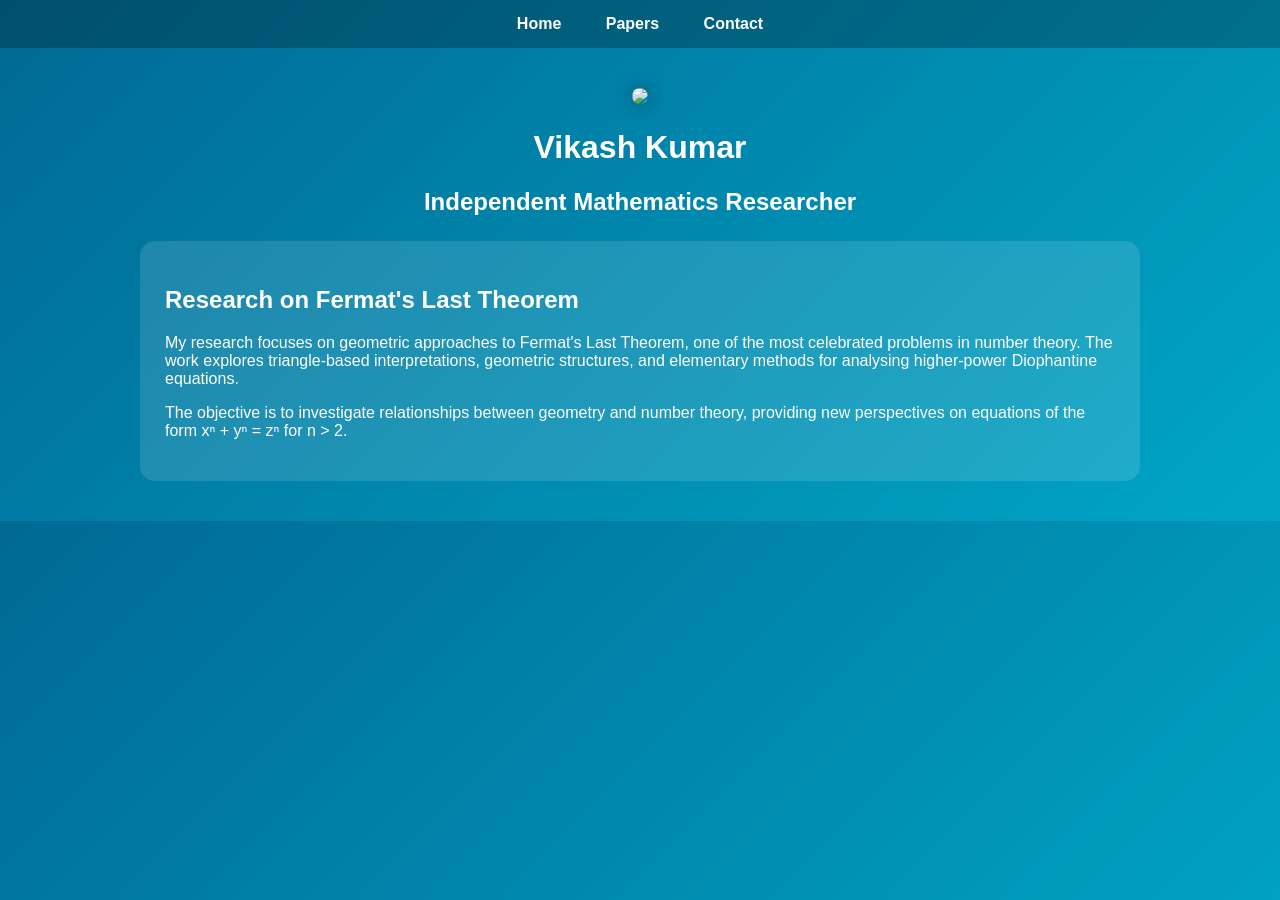
==== index.html @ 9c77d08a "Add files via upload" ====
<!DOCTYPE html>
<html><head><title>Vikash Kumar - Mathematics Research</title>
<link rel="stylesheet" href="style.css"></head>
<body>
<nav>
<a href="index.html">Home</a>
<a href="papers.html">Papers</a>
<a href="contact.html">Contact</a>
</nav>
<div class="container">
<div class="profile">
<img src="vikash_photo.png">
<h1>Vikash Kumar</h1>
<h2>Independent Mathematics Researcher</h2>
</div>
<div class="card">
<h2>Research on Fermat's Last Theorem</h2>
<p>
My research focuses on geometric approaches to Fermat's Last Theorem,
one of the most celebrated problems in number theory. The work explores
triangle-based interpretations, geometric structures, and elementary
methods for analysing higher-power Diophantine equations.
</p>
<p>
The objective is to investigate relationships between geometry and
number theory, providing new perspectives on equations of the form
xⁿ + yⁿ = zⁿ for n > 2.
</p>
</div>
</div>
</body></html>
---- style.css ----
body{
margin:0;
font-family:Arial,sans-serif;
background:linear-gradient(135deg,#006994,#00a6c7);
color:white;
}
nav{
background:rgba(0,0,0,0.25);
padding:15px;
text-align:center;
}
nav a{
color:white;
text-decoration:none;
margin:0 20px;
font-weight:bold;
}
.container{
max-width:1000px;
margin:auto;
padding:40px;
}
.profile{
text-align:center;
}
.profile img{
width:260px;
border-radius:20px;
box-shadow:0 0 20px rgba(0,0,0,.4);
}
.card{
background:rgba(255,255,255,.12);
padding:25px;
border-radius:15px;
margin-top:25px;
}
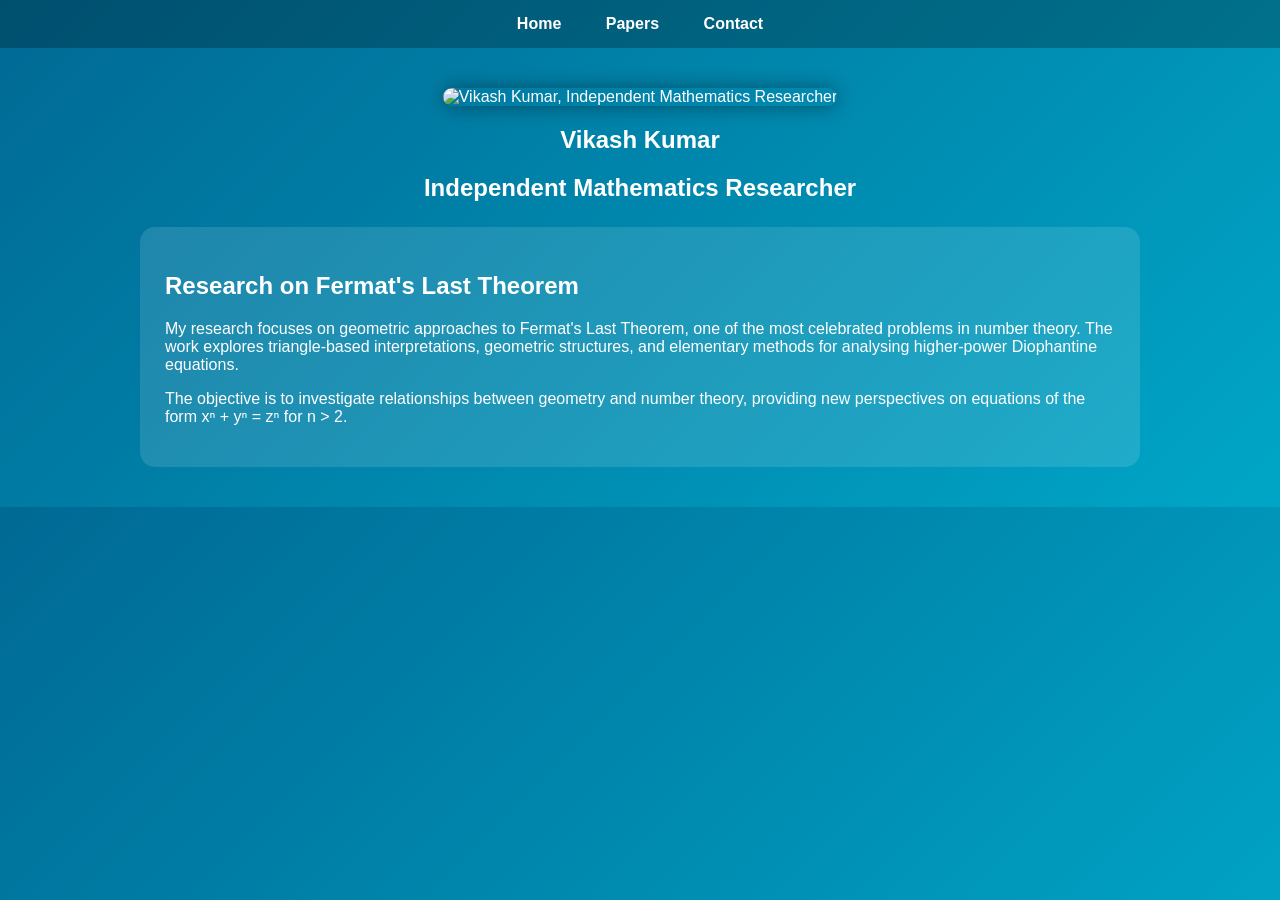
==== commit ee273a2d: "Improve HTML: add meta tags, semantic elements, alt text, and proper formatting" ====
--- a/index.html
+++ b/index.html
@@ -1,31 +1,43 @@
 <!DOCTYPE html>
-<html><head><title>Vikash Kumar - Mathematics Research</title>
-<link rel="stylesheet" href="style.css"></head>
-<body>
-<nav>
-<a href="index.html">Home</a>
-<a href="papers.html">Papers</a>
-<a href="contact.html">Contact</a>
-</nav>
-<div class="container">
-<div class="profile">
-<img src="vikash_photo.png">
-<h1>Vikash Kumar</h1>
-<h2>Independent Mathematics Researcher</h2>
-</div>
-<div class="card">
-<h2>Research on Fermat's Last Theorem</h2>
-<p>
-My research focuses on geometric approaches to Fermat's Last Theorem,
-one of the most celebrated problems in number theory. The work explores
-triangle-based interpretations, geometric structures, and elementary
-methods for analysing higher-power Diophantine equations.
-</p>
-<p>
-The objective is to investigate relationships between geometry and
-number theory, providing new perspectives on equations of the form
-xⁿ + yⁿ = zⁿ for n > 2.
-</p>
-</div>
-</div>
-</body></html>+<html lang="en">
+  <head>
+    <meta charset="UTF-8">
+    <meta name="viewport" content="width=device-width, initial-scale=1.0">
+    <meta name="description" content="Research on Fermat's Last Theorem and number theory by Vikash Kumar">
+    <meta name="author" content="Vikash Kumar">
+    <title>Vikash Kumar - Mathematics Research</title>
+    <link rel="stylesheet" href="style.css">
+  </head>
+  <body>
+    <header>
+      <nav>
+        <a href="index.html">Home</a>
+        <a href="papers.html">Papers</a>
+        <a href="contact.html">Contact</a>
+      </nav>
+    </header>
+    
+    <main class="container">
+      <section class="profile">
+        <img src="vikash_photo.png" alt="Vikash Kumar, Independent Mathematics Researcher">
+        <h1>Vikash Kumar</h1>
+        <h2>Independent Mathematics Researcher</h2>
+      </section>
+      
+      <article class="card">
+        <h2>Research on Fermat's Last Theorem</h2>
+        <p>
+          My research focuses on geometric approaches to Fermat's Last Theorem,
+          one of the most celebrated problems in number theory. The work explores
+          triangle-based interpretations, geometric structures, and elementary
+          methods for analysing higher-power Diophantine equations.
+        </p>
+        <p>
+          The objective is to investigate relationships between geometry and
+          number theory, providing new perspectives on equations of the form
+          xⁿ + yⁿ = zⁿ for n > 2.
+        </p>
+      </article>
+    </main>
+  </body>
+</html>
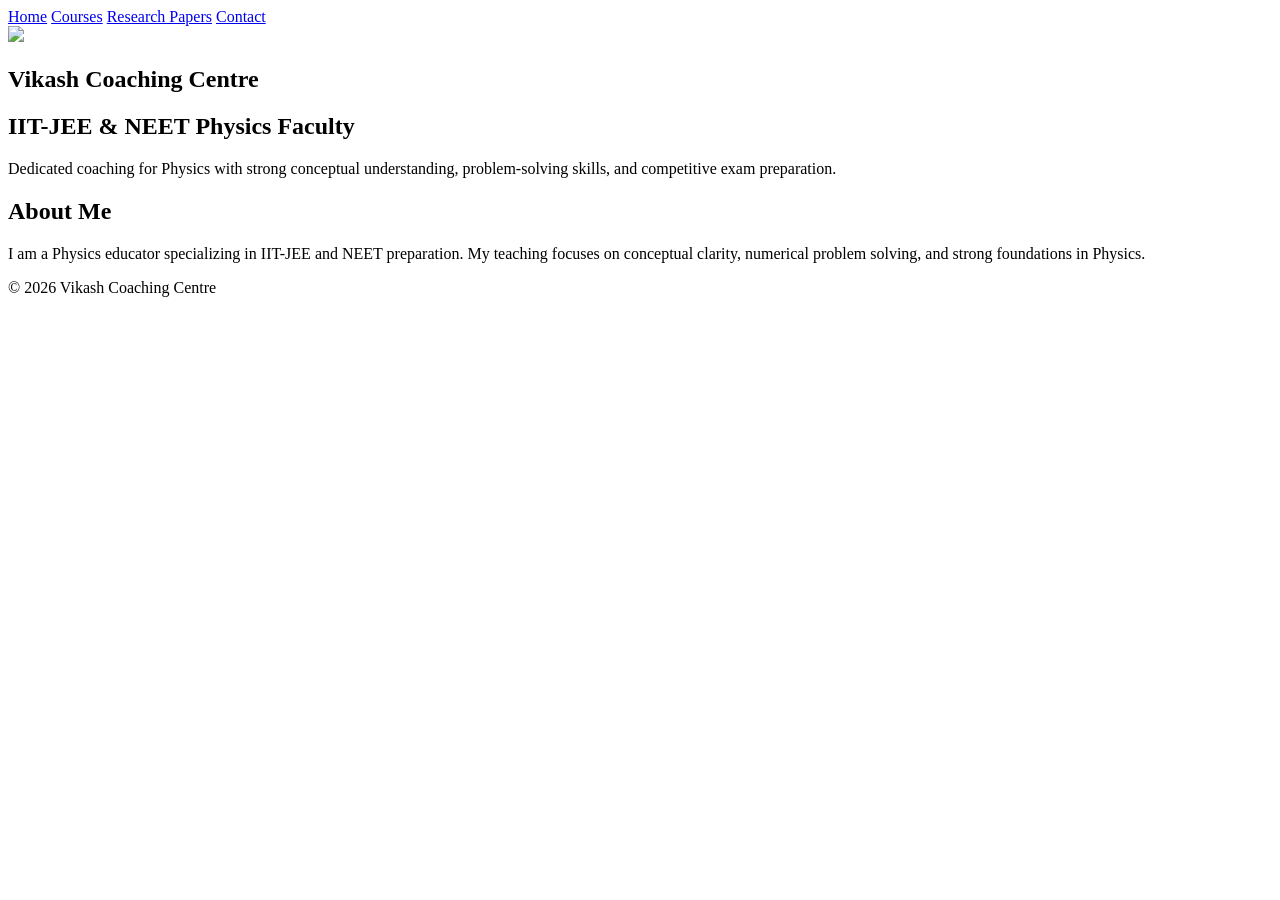
==== commit 870de926: "Add initial index.html for Vikash Coaching Centre" ====
--- a/index.html
+++ b/index.html
@@ -1,43 +1,53 @@
 <!DOCTYPE html>
-<html lang="en">
-  <head>
-    <meta charset="UTF-8">
-    <meta name="viewport" content="width=device-width, initial-scale=1.0">
-    <meta name="description" content="Research on Fermat's Last Theorem and number theory by Vikash Kumar">
-    <meta name="author" content="Vikash Kumar">
-    <title>Vikash Kumar - Mathematics Research</title>
-    <link rel="stylesheet" href="style.css">
-  </head>
-  <body>
-    <header>
-      <nav>
-        <a href="index.html">Home</a>
-        <a href="papers.html">Papers</a>
-        <a href="contact.html">Contact</a>
-      </nav>
-    </header>
-    
-    <main class="container">
-      <section class="profile">
-        <img src="vikash_photo.png" alt="Vikash Kumar, Independent Mathematics Researcher">
-        <h1>Vikash Kumar</h1>
-        <h2>Independent Mathematics Researcher</h2>
-      </section>
-      
-      <article class="card">
-        <h2>Research on Fermat's Last Theorem</h2>
-        <p>
-          My research focuses on geometric approaches to Fermat's Last Theorem,
-          one of the most celebrated problems in number theory. The work explores
-          triangle-based interpretations, geometric structures, and elementary
-          methods for analysing higher-power Diophantine equations.
-        </p>
-        <p>
-          The objective is to investigate relationships between geometry and
-          number theory, providing new perspectives on equations of the form
-          xⁿ + yⁿ = zⁿ for n > 2.
-        </p>
-      </article>
-    </main>
-  </body>
+<html>
+<head>
+<title>Vikash Coaching Centre</title>
+<link rel="stylesheet" href="css/style.css">
+</head>
+<body>
+
+<header>
+<nav>
+<a href="index.html">Home</a>
+<a href="courses.html">Courses</a>
+<a href="papers.html">Research Papers</a>
+<a href="contact.html">Contact</a>
+</nav>
+</header>
+
+<section class="hero">
+
+<img src="images/vikash.jpg" class="profile">
+
+<h1>Vikash Coaching Centre</h1>
+
+<h2>IIT-JEE & NEET Physics Faculty</h2>
+
+<p>
+Dedicated coaching for Physics with strong conceptual understanding,
+problem-solving skills, and competitive exam preparation.
+</p>
+
+</section>
+
+<div class="container">
+
+<div class="card">
+<h2>About Me</h2>
+
+<p>
+I am a Physics educator specializing in IIT-JEE and NEET preparation.
+My teaching focuses on conceptual clarity, numerical problem solving,
+and strong foundations in Physics.
+</p>
+
+</div>
+
+</div>
+
+<footer>
+© 2026 Vikash Coaching Centre
+</footer>
+
+</body>
 </html>
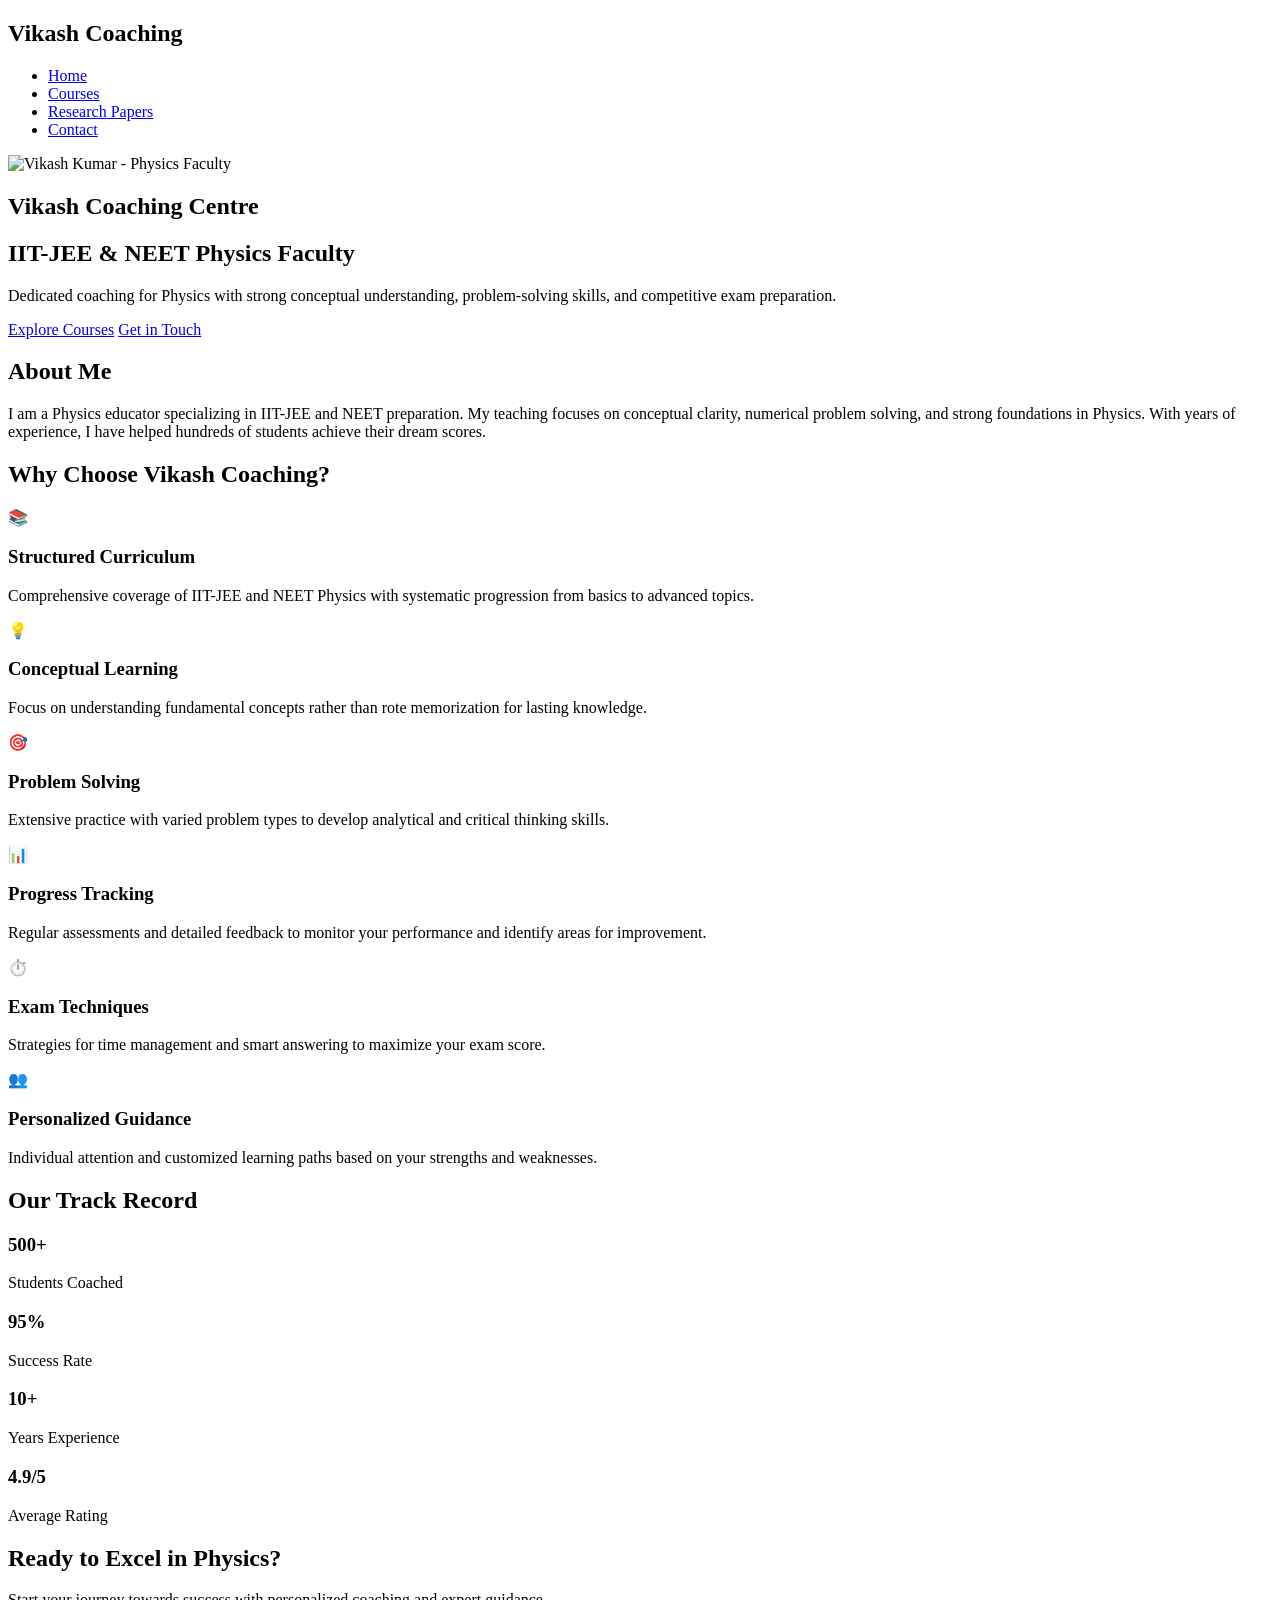
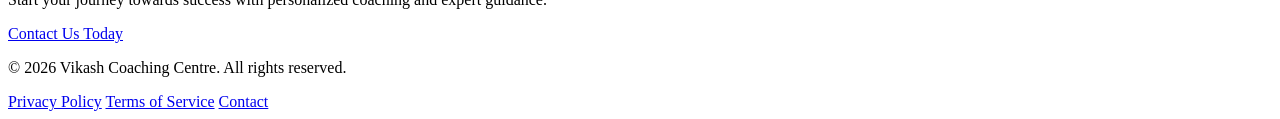
==== commit e206425b: "Enhance index.html with better structure, SEO, features section, and more content" ====
--- a/index.html
+++ b/index.html
@@ -1,53 +1,145 @@
 <!DOCTYPE html>
-<html>
+<html lang="en">
 <head>
-<title>Vikash Coaching Centre</title>
-<link rel="stylesheet" href="css/style.css">
+  <meta charset="UTF-8">
+  <meta name="viewport" content="width=device-width, initial-scale=1.0">
+  <meta name="description" content="Vikash Coaching Centre - Expert IIT-JEE and NEET Physics coaching with experienced faculty">
+  <meta name="keywords" content="IIT-JEE, NEET, Physics coaching, online classes">
+  <title>Vikash Coaching Centre - Physics Coaching for IIT-JEE & NEET</title>
+  <link rel="stylesheet" href="css/style.css">
 </head>
 <body>
 
-<header>
-<nav>
-<a href="index.html">Home</a>
-<a href="courses.html">Courses</a>
-<a href="papers.html">Research Papers</a>
-<a href="contact.html">Contact</a>
-</nav>
-</header>
+  <!-- Navigation Header -->
+  <header class="header">
+    <nav class="navbar">
+      <div class="logo">
+        <h1>Vikash Coaching</h1>
+      </div>
+      <ul class="nav-links">
+        <li><a href="index.html" class="active">Home</a></li>
+        <li><a href="courses.html">Courses</a></li>
+        <li><a href="papers.html">Research Papers</a></li>
+        <li><a href="contact.html">Contact</a></li>
+      </ul>
+    </nav>
+  </header>
 
-<section class="hero">
+  <!-- Hero Section -->
+  <section class="hero">
+    <div class="hero-content">
+      <img src="https://github.com/user-attachments/assets/19639b81-66ab-4726-9194-7c603d3123e2" alt="Vikash Kumar - Physics Faculty" class="profile-image">
+      
+      <div class="hero-text">
+        <h1>Vikash Coaching Centre</h1>
+        <h2>IIT-JEE & NEET Physics Faculty</h2>
+        <p>Dedicated coaching for Physics with strong conceptual understanding, problem-solving skills, and competitive exam preparation.</p>
+        <div class="cta-buttons">
+          <a href="courses.html" class="btn btn-primary">Explore Courses</a>
+          <a href="contact.html" class="btn btn-secondary">Get in Touch</a>
+        </div>
+      </div>
+    </div>
+  </section>
 
-<img src="images/vikash.jpg" class="profile">
+  <!-- Main Content -->
+  <main class="container">
+    
+    <!-- About Section -->
+    <section class="about-section">
+      <div class="card about-card">
+        <h2>About Me</h2>
+        <p>I am a Physics educator specializing in IIT-JEE and NEET preparation. My teaching focuses on conceptual clarity, numerical problem solving, and strong foundations in Physics. With years of experience, I have helped hundreds of students achieve their dream scores.</p>
+      </div>
+    </section>
 
-<h1>Vikash Coaching Centre</h1>
+    <!-- Features Section -->
+    <section class="features">
+      <h2>Why Choose Vikash Coaching?</h2>
+      <div class="features-grid">
+        
+        <div class="card feature-card">
+          <div class="feature-icon">📚</div>
+          <h3>Structured Curriculum</h3>
+          <p>Comprehensive coverage of IIT-JEE and NEET Physics with systematic progression from basics to advanced topics.</p>
+        </div>
 
-<h2>IIT-JEE & NEET Physics Faculty</h2>
+        <div class="card feature-card">
+          <div class="feature-icon">💡</div>
+          <h3>Conceptual Learning</h3>
+          <p>Focus on understanding fundamental concepts rather than rote memorization for lasting knowledge.</p>
+        </div>
 
-<p>
-Dedicated coaching for Physics with strong conceptual understanding,
-problem-solving skills, and competitive exam preparation.
-</p>
+        <div class="card feature-card">
+          <div class="feature-icon">🎯</div>
+          <h3>Problem Solving</h3>
+          <p>Extensive practice with varied problem types to develop analytical and critical thinking skills.</p>
+        </div>
 
-</section>
+        <div class="card feature-card">
+          <div class="feature-icon">📊</div>
+          <h3>Progress Tracking</h3>
+          <p>Regular assessments and detailed feedback to monitor your performance and identify areas for improvement.</p>
+        </div>
 
-<div class="container">
+        <div class="card feature-card">
+          <div class="feature-icon">⏱️</div>
+          <h3>Exam Techniques</h3>
+          <p>Strategies for time management and smart answering to maximize your exam score.</p>
+        </div>
 
-<div class="card">
-<h2>About Me</h2>
+        <div class="card feature-card">
+          <div class="feature-icon">👥</div>
+          <h3>Personalized Guidance</h3>
+          <p>Individual attention and customized learning paths based on your strengths and weaknesses.</p>
+        </div>
 
-<p>
-I am a Physics educator specializing in IIT-JEE and NEET preparation.
-My teaching focuses on conceptual clarity, numerical problem solving,
-and strong foundations in Physics.
-</p>
+      </div>
+    </section>
 
-</div>
+    <!-- Statistics Section -->
+    <section class="stats">
+      <h2>Our Track Record</h2>
+      <div class="stats-grid">
+        <div class="stat-card">
+          <h3>500+</h3>
+          <p>Students Coached</p>
+        </div>
+        <div class="stat-card">
+          <h3>95%</h3>
+          <p>Success Rate</p>
+        </div>
+        <div class="stat-card">
+          <h3>10+</h3>
+          <p>Years Experience</p>
+        </div>
+        <div class="stat-card">
+          <h3>4.9/5</h3>
+          <p>Average Rating</p>
+        </div>
+      </div>
+    </section>
 
-</div>
+    <!-- CTA Section -->
+    <section class="cta-section">
+      <h2>Ready to Excel in Physics?</h2>
+      <p>Start your journey towards success with personalized coaching and expert guidance.</p>
+      <a href="contact.html" class="btn btn-primary btn-large">Contact Us Today</a>
+    </section>
 
-<footer>
-© 2026 Vikash Coaching Centre
-</footer>
+  </main>
+
+  <!-- Footer -->
+  <footer class="footer">
+    <div class="footer-content">
+      <p>&copy; 2026 Vikash Coaching Centre. All rights reserved.</p>
+      <div class="footer-links">
+        <a href="#">Privacy Policy</a>
+        <a href="#">Terms of Service</a>
+        <a href="contact.html">Contact</a>
+      </div>
+    </div>
+  </footer>
 
 </body>
-</html>
+</html>
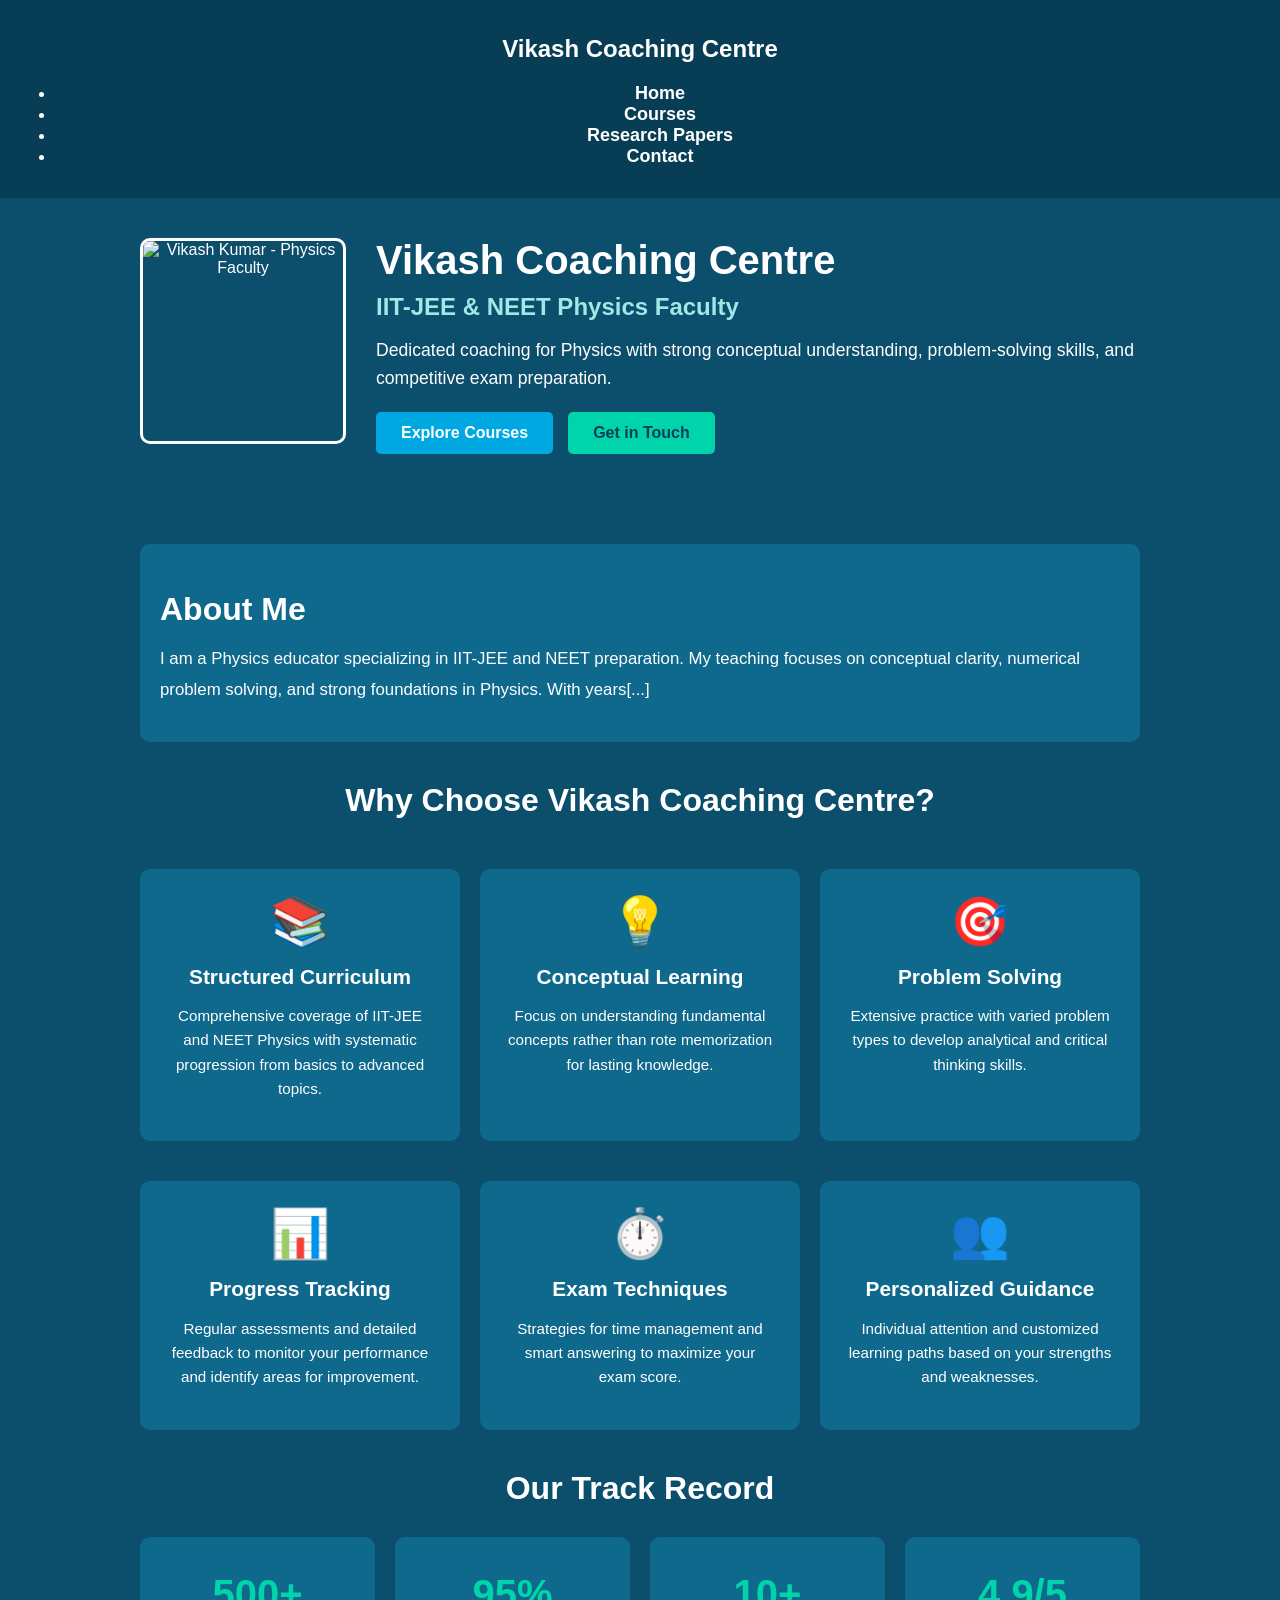
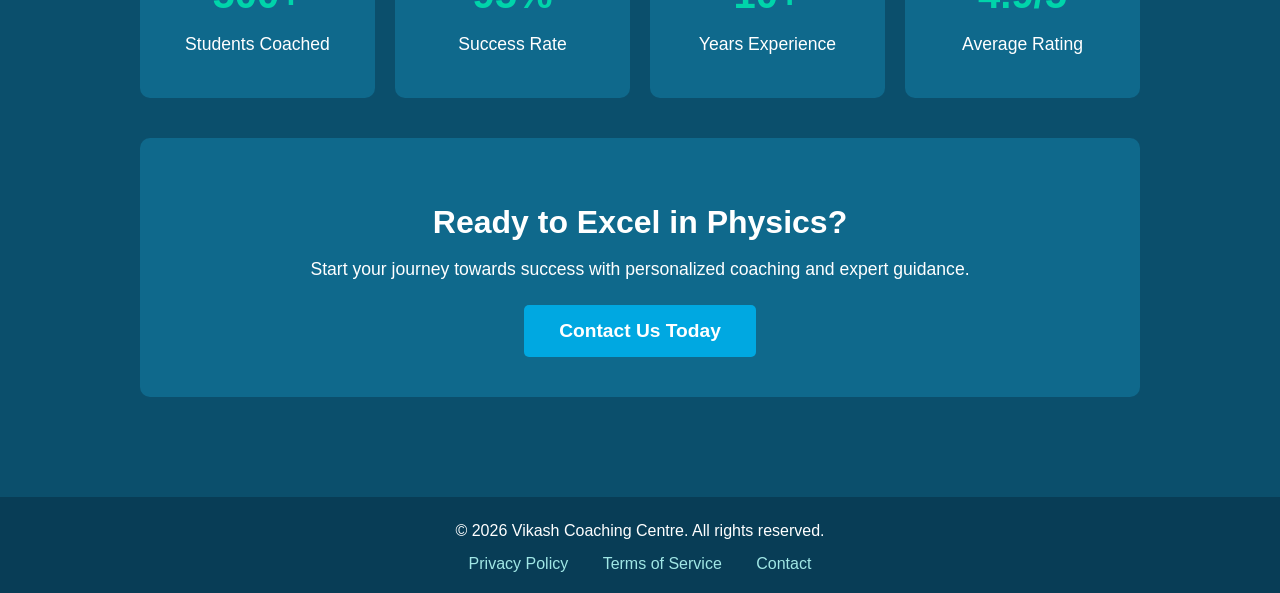
==== commit 27103354: "Update: Change 'Vikash Coaching' to 'Vikash Coaching Centre' in navigation logo (line 17) and featur" ====
--- a/index.html
+++ b/index.html
@@ -14,7 +14,7 @@
   <header class="header">
     <nav class="navbar">
       <div class="logo">
-        <h1>Vikash Coaching</h1>
+        <h1>Vikash Coaching Centre</h1>
       </div>
       <ul class="nav-links">
         <li><a href="index.html" class="active">Home</a></li>
@@ -49,13 +49,13 @@
     <section class="about-section">
       <div class="card about-card">
         <h2>About Me</h2>
-        <p>I am a Physics educator specializing in IIT-JEE and NEET preparation. My teaching focuses on conceptual clarity, numerical problem solving, and strong foundations in Physics. With years of experience, I have helped hundreds of students achieve their dream scores.</p>
+        <p>I am a Physics educator specializing in IIT-JEE and NEET preparation. My teaching focuses on conceptual clarity, numerical problem solving, and strong foundations in Physics. With years[...]
       </div>
     </section>
 
     <!-- Features Section -->
     <section class="features">
-      <h2>Why Choose Vikash Coaching?</h2>
+      <h2>Why Choose Vikash Coaching Centre?</h2>
       <div class="features-grid">
         
         <div class="card feature-card">
--- a/css/style.css
+++ b/css/style.css
@@ -0,0 +1,254 @@
+body {
+    margin: 0;
+    font-family: Arial, sans-serif;
+    background: #0b4f6c;
+    color: white;
+}
+
+header {
+    background: #083d56;
+    padding: 15px;
+}
+
+nav {
+    text-align: center;
+}
+
+nav a {
+    color: white;
+    text-decoration: none;
+    margin: 15px;
+    font-size: 18px;
+    font-weight: bold;
+}
+
+.hero {
+    text-align: center;
+    padding: 30px 20px;
+    background: #0b4f6c;
+}
+
+.hero-content {
+    display: flex;
+    align-items: center;
+    justify-content: center;
+    gap: 30px;
+    flex-wrap: wrap;
+    max-width: 1000px;
+    margin: 0 auto;
+}
+
+.profile-image {
+    width: 200px;
+    height: 200px;
+    border-radius: 10px;
+    border: 3px solid white;
+    object-fit: cover;
+}
+
+.hero-text {
+    flex: 1;
+    min-width: 250px;
+    text-align: left;
+}
+
+.hero-text h1 {
+    font-size: 2.5em;
+    margin: 10px 0;
+}
+
+.hero-text h2 {
+    font-size: 1.5em;
+    margin: 10px 0;
+    color: #a0e7e5;
+}
+
+.hero-text p {
+    font-size: 1.1em;
+    line-height: 1.6;
+    margin: 15px 0;
+}
+
+.cta-buttons {
+    display: flex;
+    gap: 15px;
+    margin-top: 20px;
+    flex-wrap: wrap;
+}
+
+.btn {
+    padding: 12px 25px;
+    border-radius: 5px;
+    text-decoration: none;
+    font-size: 1em;
+    font-weight: bold;
+    transition: 0.3s;
+    display: inline-block;
+}
+
+.btn-primary {
+    background: #00a8e1;
+    color: white;
+}
+
+.btn-primary:hover {
+    background: #0088b8;
+}
+
+.btn-secondary {
+    background: #00d4aa;
+    color: #083d56;
+}
+
+.btn-secondary:hover {
+    background: #00b896;
+}
+
+.btn-large {
+    padding: 15px 35px;
+    font-size: 1.2em;
+}
+
+.profile {
+    width: 180px;
+    border-radius: 10px;
+    border: 3px solid white;
+}
+
+.container {
+    max-width: 1000px;
+    margin: auto;
+    padding: 30px;
+}
+
+.card {
+    background: #0f698c;
+    padding: 20px;
+    border-radius: 10px;
+    margin-top: 20px;
+}
+
+.about-section {
+    margin: 30px 0;
+}
+
+.about-card h2 {
+    font-size: 2em;
+    margin-bottom: 15px;
+}
+
+.about-card p {
+    line-height: 1.8;
+    font-size: 1.05em;
+}
+
+.features {
+    margin: 40px 0;
+}
+
+.features h2 {
+    font-size: 2em;
+    text-align: center;
+    margin-bottom: 30px;
+}
+
+.features-grid {
+    display: grid;
+    grid-template-columns: repeat(auto-fit, minmax(280px, 1fr));
+    gap: 20px;
+}
+
+.feature-card {
+    padding: 25px;
+    text-align: center;
+}
+
+.feature-icon {
+    font-size: 3em;
+    margin-bottom: 15px;
+}
+
+.feature-card h3 {
+    font-size: 1.3em;
+    margin: 15px 0;
+}
+
+.feature-card p {
+    font-size: 0.95em;
+    line-height: 1.6;
+}
+
+.stats {
+    margin: 40px 0;
+    text-align: center;
+}
+
+.stats h2 {
+    font-size: 2em;
+    margin-bottom: 30px;
+}
+
+.stats-grid {
+    display: grid;
+    grid-template-columns: repeat(auto-fit, minmax(200px, 1fr));
+    gap: 20px;
+}
+
+.stat-card {
+    background: #0f698c;
+    padding: 25px;
+    border-radius: 10px;
+}
+
+.stat-card h3 {
+    font-size: 2.5em;
+    margin: 10px 0;
+    color: #00d4aa;
+}
+
+.stat-card p {
+    font-size: 1.1em;
+}
+
+.cta-section {
+    background: #0f698c;
+    padding: 40px;
+    border-radius: 10px;
+    text-align: center;
+    margin: 40px 0;
+}
+
+.cta-section h2 {
+    font-size: 2em;
+    margin-bottom: 15px;
+}
+
+.cta-section p {
+    font-size: 1.1em;
+    margin-bottom: 25px;
+}
+
+footer {
+    text-align: center;
+    background: #083d56;
+    padding: 20px;
+    margin-top: 30px;
+}
+
+footer p {
+    margin: 5px 0;
+}
+
+.footer-links {
+    margin-top: 15px;
+}
+
+.footer-links a {
+    color: #a0e7e5;
+    text-decoration: none;
+    margin: 0 15px;
+}
+
+.footer-links a:hover {
+    text-decoration: underline;
+}
